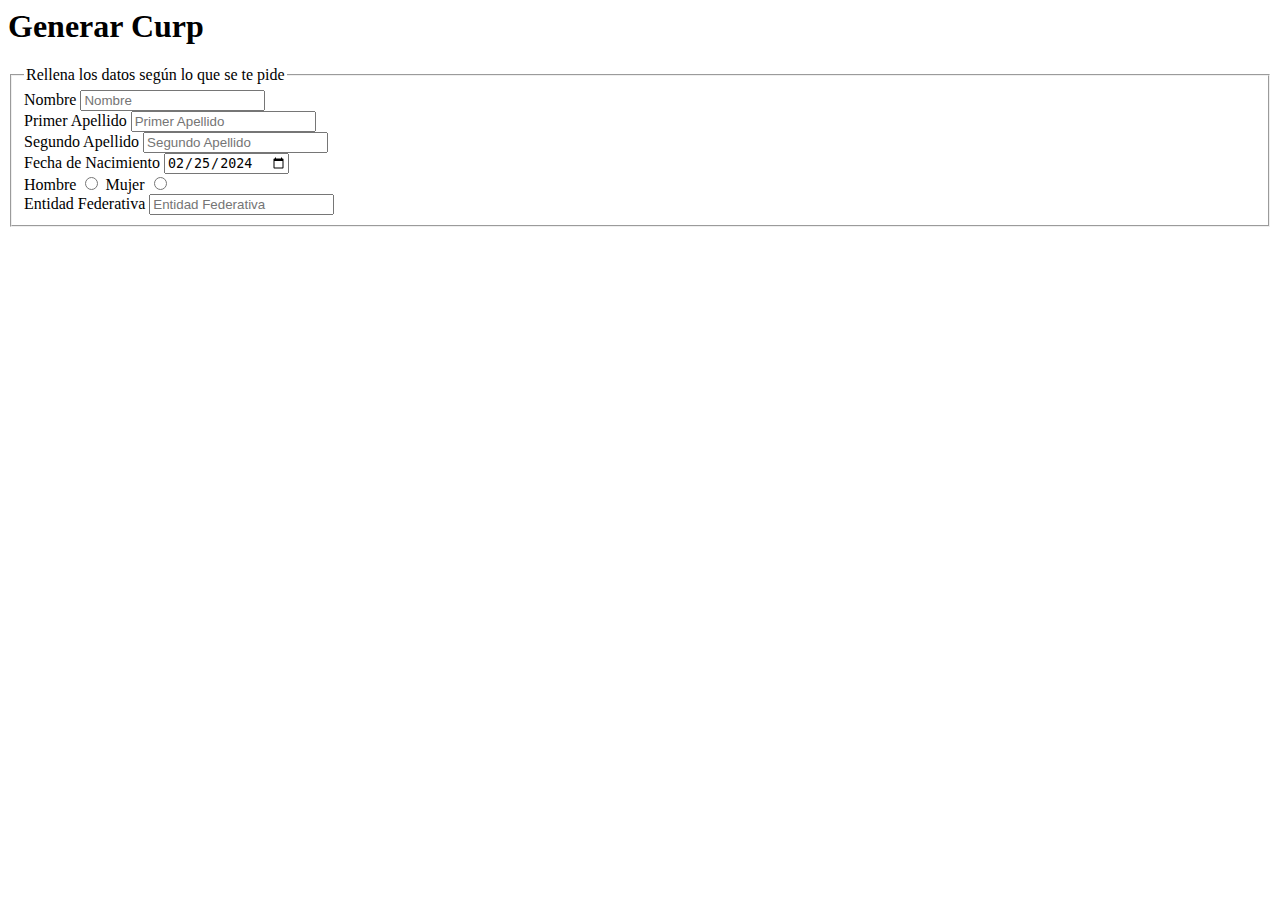
==== Formularios/generarCurp/index.html @ 34d40568 "Practicas sobre Formularios" ====
<head>
  <meta charset="UTF-8">
  <meta name="viewport" content="width=device-width, initial-scale=1.0">
  <title>Generar Curp</title>
  <link rel="stylesheet" href="estilo.css">
</head>
<body>
    <h1 class="titulo">Generar Curp</h1>

    <!--Formulario-->
    <main class="contenedor">
        <form class="formulario">
            <fieldset>
                <legend>Rellena los datos según lo que se te pide</legend>
                <div class="contenedor-campos">
                    <div class="campo">
                        <label for="">Nombre</label>
                        <input class="input-text" type="text" placeholder="Nombre" minlength="5" maxlength="40">
                    </div>
                    <div class="campo">
                        <label for="">Primer Apellido</label>
                        <input class="input-text" type="text" placeholder="Primer Apellido" minlength="5" maxlength="40">
                    </div>
                    <div class="campo">
                        <label for="">Segundo Apellido</label>
                        <input class="input-text" type="text" placeholder="Segundo Apellido" minlength="5" maxlength="40">
                    </div>
                    <div class="campo">
                        <label for="">Fecha de Nacimiento</label>
                         <input type="date" value="2024-02-25">
                    </div>
                    <div class="campo">
                        <label for="">Hombre</label>
                         <input type="radio" name="genero">

                         <label for="">Mujer</label>
                         <input type="radio" name="genero">
                    </div>
                      <div class="campo">
                        <label for="">Entidad Federativa</label>
                        <input class="input-text" type="text" placeholder="Entidad Federativa" minlength="5" maxlength="40">
                    </div>
                </div>
            </fieldset>
        </form>
    </main>
</body>
</html>
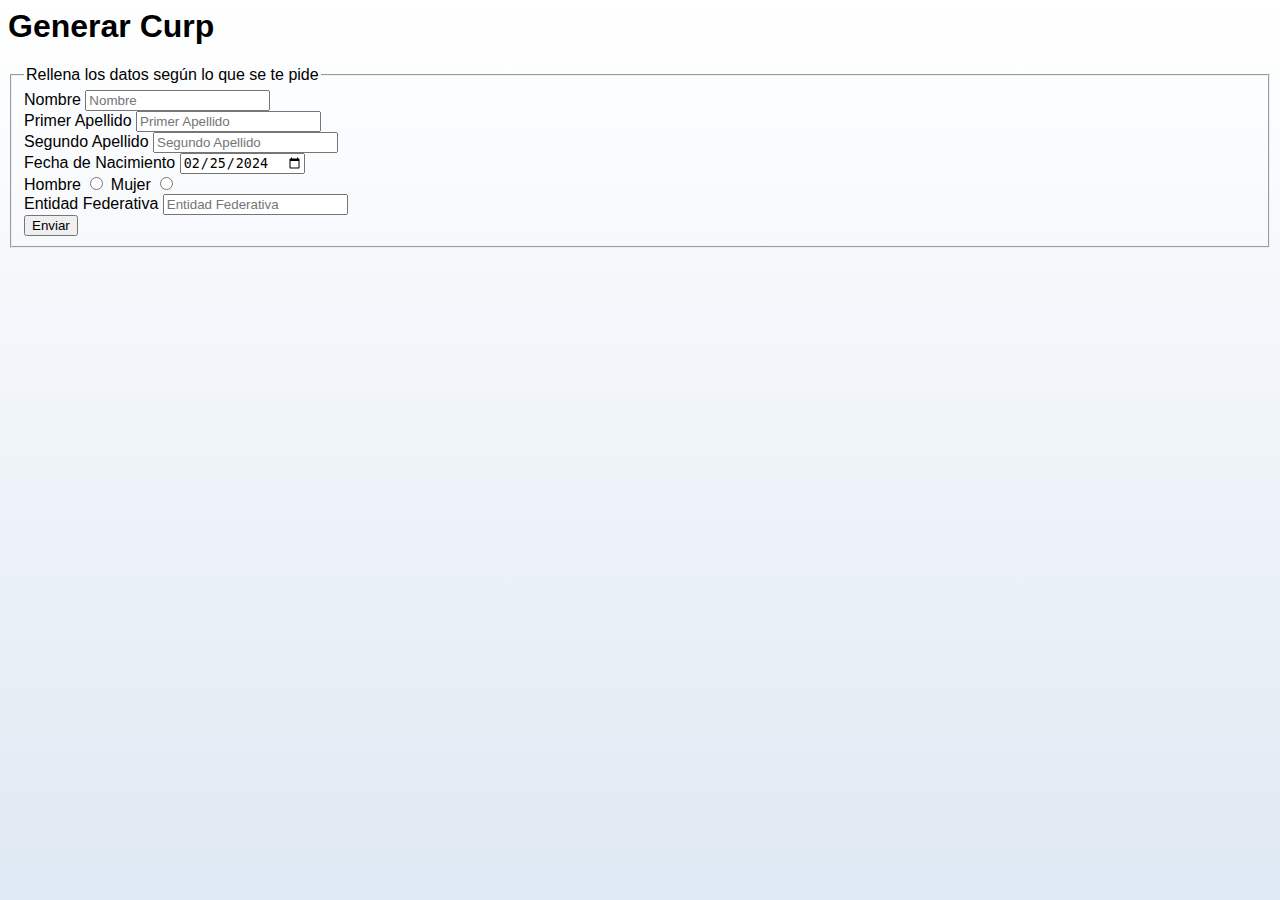
==== commit 91c78a6e: "función básica de toma de datos con JS" ====
--- a/Formularios/generarCurp/index.html
+++ b/Formularios/generarCurp/index.html
@@ -2,7 +2,7 @@
   <meta charset="UTF-8">
   <meta name="viewport" content="width=device-width, initial-scale=1.0">
   <title>Generar Curp</title>
-  <link rel="stylesheet" href="estilo.css">
+  <link rel="stylesheet" href="css/estilos.css">
 </head>
 <body>
     <h1 class="titulo">Generar Curp</h1>
@@ -15,35 +15,40 @@
                 <div class="contenedor-campos">
                     <div class="campo">
                         <label for="">Nombre</label>
-                        <input class="input-text" type="text" placeholder="Nombre" minlength="5" maxlength="40">
+                        <input class="input-text" id="NombreIn" type="text" placeholder="Nombre" minlength="5" maxlength="40" required>
                     </div>
                     <div class="campo">
                         <label for="">Primer Apellido</label>
-                        <input class="input-text" type="text" placeholder="Primer Apellido" minlength="5" maxlength="40">
+                        <input class="input-text" id="primerApellidoIn" type="text" placeholder="Primer Apellido" minlength="5" maxlength="40" required>
                     </div>
                     <div class="campo">
                         <label for="">Segundo Apellido</label>
-                        <input class="input-text" type="text" placeholder="Segundo Apellido" minlength="5" maxlength="40">
+                        <input class="input-text" id="segundoApellidoIn" type="text" placeholder="Segundo Apellido" minlength="5" maxlength="40">
                     </div>
                     <div class="campo">
                         <label for="">Fecha de Nacimiento</label>
-                         <input type="date" value="2024-02-25">
+                         <input type="date" id="fechaNacimientoIn" value="2024-02-25" required>
                     </div>
                     <div class="campo">
                         <label for="">Hombre</label>
-                         <input type="radio" name="genero">
+                         <input type="radio" name="genero" required>
 
                          <label for="">Mujer</label>
-                         <input type="radio" name="genero">
+                         <input type="radio" name="genero" required>
                     </div>
                       <div class="campo">
                         <label for="">Entidad Federativa</label>
-                        <input class="input-text" type="text" placeholder="Entidad Federativa" minlength="5" maxlength="40">
+                        <input class="input-text" id="entidadFedIn" type="text" placeholder="Entidad Federativa" minlength="5" maxlength="40" required>
+                    </div>
+                    <div class="boton">
+                         <input class="boton w-sm-100" type="button" value="Enviar" onclick="obtenerDatos()">
                     </div>
                 </div>
             </fieldset>
         </form>
     </main>
+    <!--Cargar scripts-->
+    <script src="js/scripts.js"></script>
 </body>
 </html>
 
--- a/Formularios/generarCurp/css/estilos.css
+++ b/Formularios/generarCurp/css/estilos.css
@@ -0,0 +1,29 @@
+/*Globales*/
+/*Propiedad o variables que pueden almacenar un color*/
+:root{
+    --blanco: #ffffff;
+    --oscuro: #212121;
+    --primario: #ffc107;
+    --secundario: #0097A7;
+    --gris: #757575;
+    --grisClaro: #dfe9f3;
+
+    --fuente-principal: 3.8rem;
+}
+
+/*Adaptar la página a cualquier tamaño de pantalla*/
+html{
+    font-size: 62.5%;
+    box-sizing: border-box; /*Hack para box-model*/
+    scroll-snap-type: y mandatory; /*Controla el scroll de la página en terminos de Y, anclandose a donde le indiquemos*/
+}
+*, *:before, *:after {
+    box-sizing: inherit;
+}
+
+/*Normalizar el tamaño*/
+body{
+    font-size: /*1rem = 10px*/ 16px;
+    font-family: 'Krub',sans-serif;
+    background-image: linear-gradient(to top, var(--grisClaro) 0%, var(--blanco) 100%); /*Asignar un degradado como fondo a la página en donde "to top" indica que irá de abajo hacia arriba*/
+}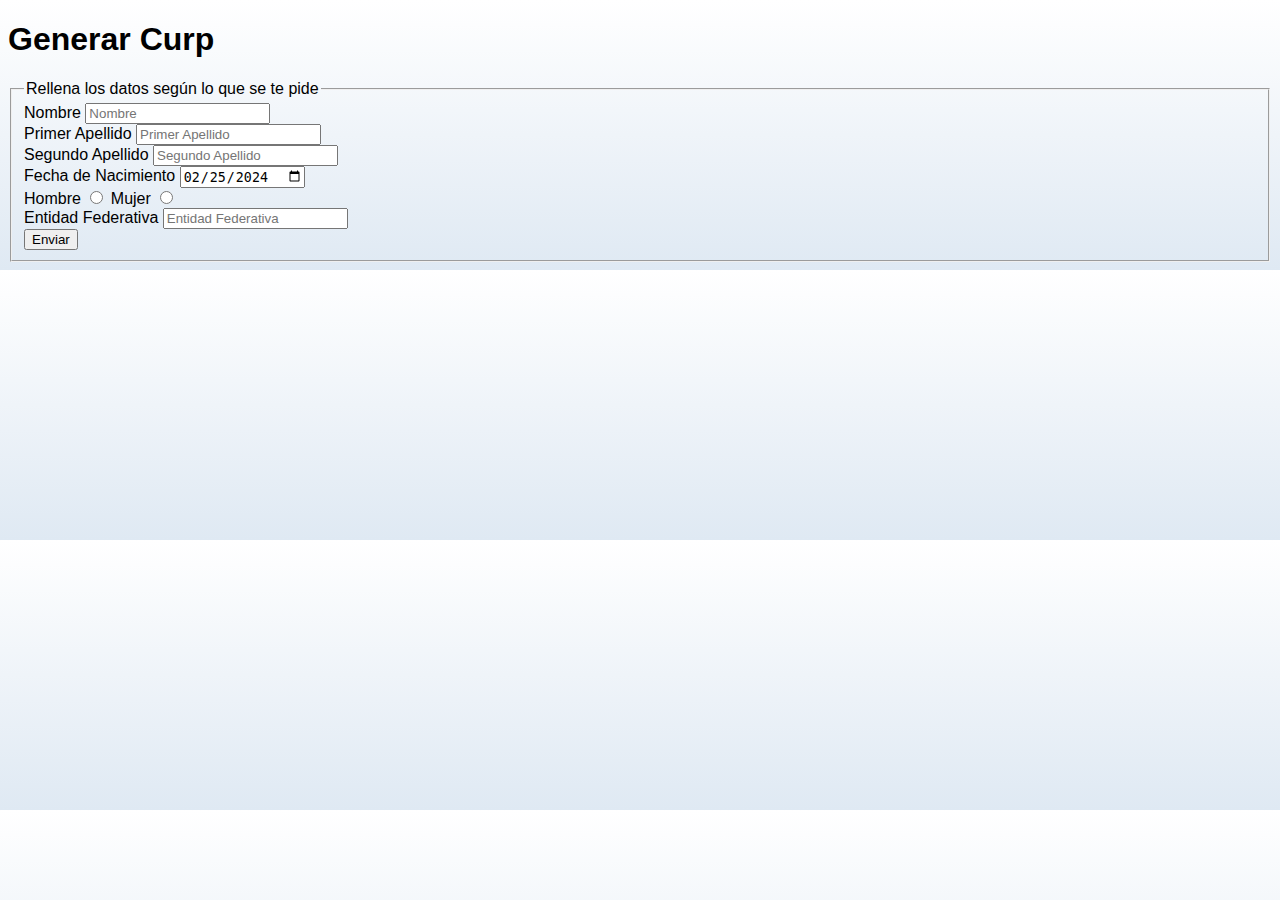
==== commit a1dbdfec: "Formulario Generador de Curp (Sin CSS)" ====
--- a/Formularios/generarCurp/index.html
+++ b/Formularios/generarCurp/index.html
@@ -1,12 +1,13 @@
+<!DOCTYPE html>
+<html lang="en">
 <head>
-  <meta charset="UTF-8">
-  <meta name="viewport" content="width=device-width, initial-scale=1.0">
-  <title>Generar Curp</title>
-  <link rel="stylesheet" href="css/estilos.css">
+    <meta charset="UTF-8">
+    <meta name="viewport" content="width=device-width, initial-scale=1.0">
+    <link rel="stylesheet" href="css/estilos.css">
+    <title>Generar Curp</title>
 </head>
 <body>
     <h1 class="titulo">Generar Curp</h1>
-
     <!--Formulario-->
     <main class="contenedor">
         <form class="formulario">
@@ -31,17 +32,17 @@
                     </div>
                     <div class="campo">
                         <label for="">Hombre</label>
-                         <input type="radio" name="genero" required>
+                         <input type="radio" name="genero" value="H" required>
 
                          <label for="">Mujer</label>
-                         <input type="radio" name="genero" required>
+                         <input type="radio" name="genero" value="M" required>
                     </div>
                       <div class="campo">
                         <label for="">Entidad Federativa</label>
                         <input class="input-text" id="entidadFedIn" type="text" placeholder="Entidad Federativa" minlength="5" maxlength="40" required>
                     </div>
                     <div class="boton">
-                         <input class="boton w-sm-100" type="button" value="Enviar" onclick="obtenerDatos()">
+                         <input class="boton w-sm-100" type="button" value="Enviar" onclick="generarCurp()">
                     </div>
                 </div>
             </fieldset>
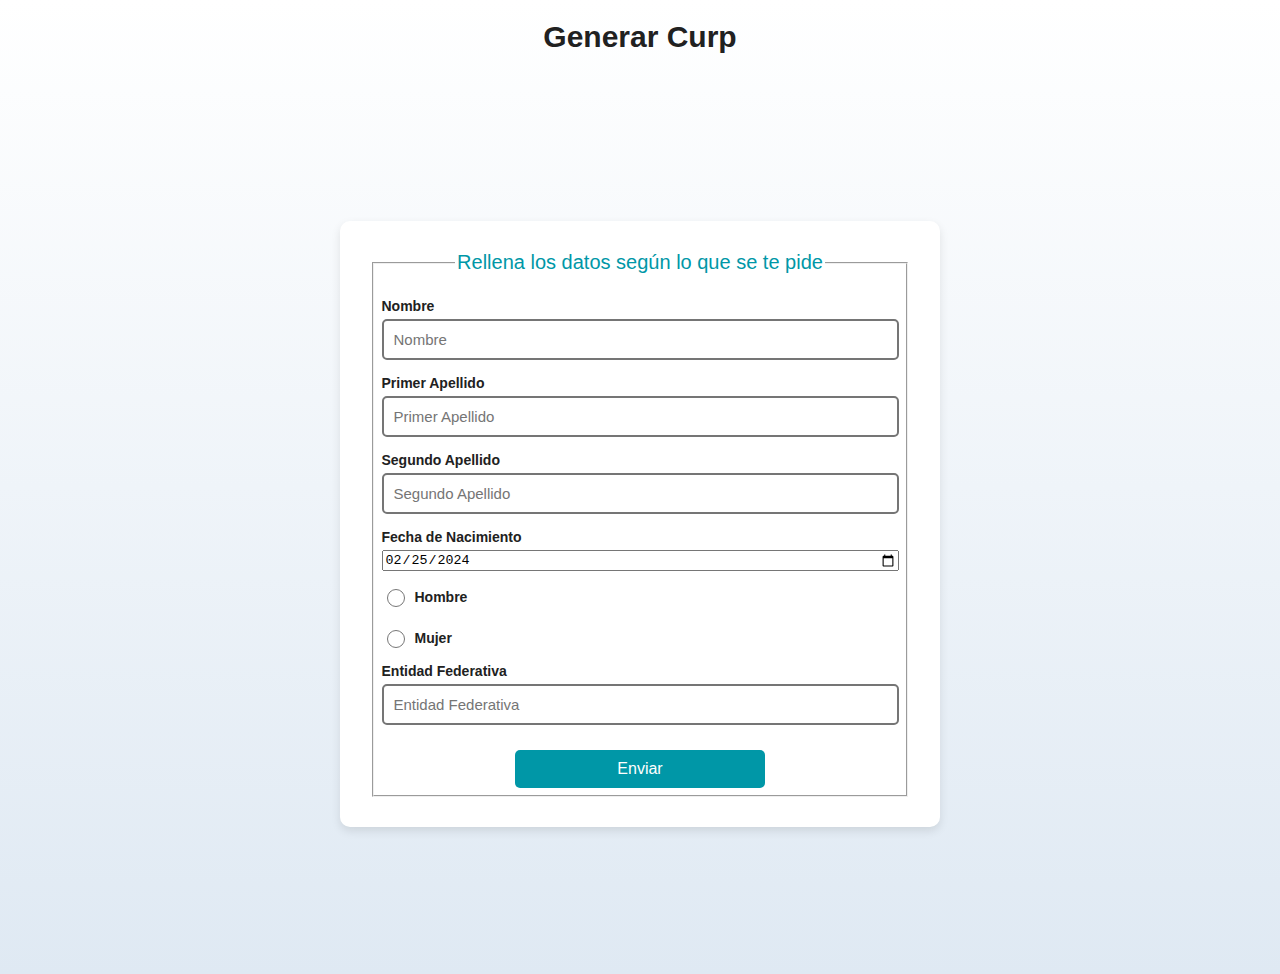
==== commit 03d96fe9: "Correcion de diseño de los radiobuttons sexo" ====
--- a/Formularios/generarCurp/index.html
+++ b/Formularios/generarCurp/index.html
@@ -30,12 +30,15 @@
                         <label for="">Fecha de Nacimiento</label>
                          <input type="date" id="fechaNacimientoIn" value="2024-02-25" required>
                     </div>
-                    <div class="campo">
-                        <label for="">Hombre</label>
-                         <input type="radio" name="genero" value="H" required>
-
-                         <label for="">Mujer</label>
-                         <input type="radio" name="genero" value="M" required>
+                    <div class="campo campo-radio">
+                        <div>
+                            <input type="radio" id="hombre" name="genero" value="H" required>
+                            <label for="hombre">Hombre</label>
+                        </div>
+                        <div>
+                            <input type="radio" id="mujer" name="genero" value="M" required>
+                            <label for="mujer">Mujer</label>
+                        </div>
                     </div>
                       <div class="campo">
                         <label for="">Entidad Federativa</label>
--- a/Formularios/generarCurp/css/estilos.css
+++ b/Formularios/generarCurp/css/estilos.css
@@ -1,6 +1,5 @@
-/*Globales*/
-/*Propiedad o variables que pueden almacenar un color*/
-:root{
+/* Globales */
+:root {
     --blanco: #ffffff;
     --oscuro: #212121;
     --primario: #ffc107;
@@ -11,19 +10,141 @@
     --fuente-principal: 3.8rem;
 }
 
-/*Adaptar la página a cualquier tamaño de pantalla*/
-html{
+/* Adaptar la página a cualquier tamaño de pantalla */
+html {
     font-size: 62.5%;
-    box-sizing: border-box; /*Hack para box-model*/
-    scroll-snap-type: y mandatory; /*Controla el scroll de la página en terminos de Y, anclandose a donde le indiquemos*/
+    box-sizing: border-box;
+    scroll-snap-type: y mandatory;
 }
+
 *, *:before, *:after {
     box-sizing: inherit;
 }
 
-/*Normalizar el tamaño*/
-body{
-    font-size: /*1rem = 10px*/ 16px;
-    font-family: 'Krub',sans-serif;
-    background-image: linear-gradient(to top, var(--grisClaro) 0%, var(--blanco) 100%); /*Asignar un degradado como fondo a la página en donde "to top" indica que irá de abajo hacia arriba*/
-}+/* Normalizar el tamaño */
+body {
+    font-size: 1rem; /* 1rem = 10px */
+    font-family: 'Krub', sans-serif;
+    background-image: linear-gradient(to top, var(--grisClaro) 0%, var(--blanco) 100%);
+    margin: 0;
+    padding: 0;
+}
+
+/* Estilo general */
+.titulo {
+    text-align: center;
+    font-size: 3rem;
+    color: var(--oscuro);
+    padding: 2rem 0;
+    margin: 0;
+    font-weight: bold;
+}
+
+.contenedor {
+    display: flex;
+    justify-content: center;
+    align-items: center;
+    min-height: 100vh;
+    padding: 2rem;
+}
+
+/* Estilo del formulario */
+.formulario {
+    background: var(--blanco);
+    border-radius: 10px;
+    padding: 3rem;
+    width: 100%;
+    max-width: 600px;
+    box-shadow: 0 4px 10px rgba(0, 0, 0, 0.1);
+}
+
+/* Estilo de los campos */
+.fieldset {
+    border: none;
+}
+
+legend {
+    font-size: 2rem;
+    color: var(--secundario);
+    text-align: center;
+    margin-bottom: 2rem;
+}
+
+.contenedor-campos {
+    display: flex;
+    flex-direction: column;
+    gap: 1.5rem;
+}
+
+.campo {
+    display: flex;
+    flex-direction: column;
+    gap: 0.5rem;
+}
+
+label {
+    font-size: 1.4rem;
+    color: var(--oscuro);
+    font-weight: 600;
+}
+
+.input-text {
+    padding: 1rem;
+    font-size: 1.5rem;
+    border: 2px solid var(--gris);
+    border-radius: 5px;
+    transition: 0.3s;
+}
+
+.input-text:focus {
+    border-color: var(--primario);
+    outline: none;
+}
+
+input[type="radio"] {
+    margin-right: 0.5rem;
+}
+
+.boton {
+    text-align: center;
+}
+
+.boton input {
+    background-color: var(--secundario);
+    color: var(--blanco);
+    padding: 1rem 3rem;
+    border: none;
+    border-radius: 5px;
+    font-size: 1.6rem;
+    cursor: pointer;
+    transition: 0.3s;
+    width: 100%;
+    max-width: 250px;
+    margin-top: 1rem;
+}
+
+.boton input:hover {
+    background-color: var(--primario);
+}
+
+input[type="radio"]:checked + label {
+    font-weight: bold;
+    color: var(--secundario);
+}
+
+.campo-radio {
+    display: flex;
+    gap: 2rem; /* Espacio entre opciones */
+}
+
+.campo-radio div {
+    display: flex;
+    align-items: center;
+    gap: 0.5rem; /* Espacio entre radio y label */
+}
+
+input[type="radio"] {
+    width: 18px;
+    height: 18px;
+    accent-color: var(--secundario); /* Cambia el color del radio button */
+}
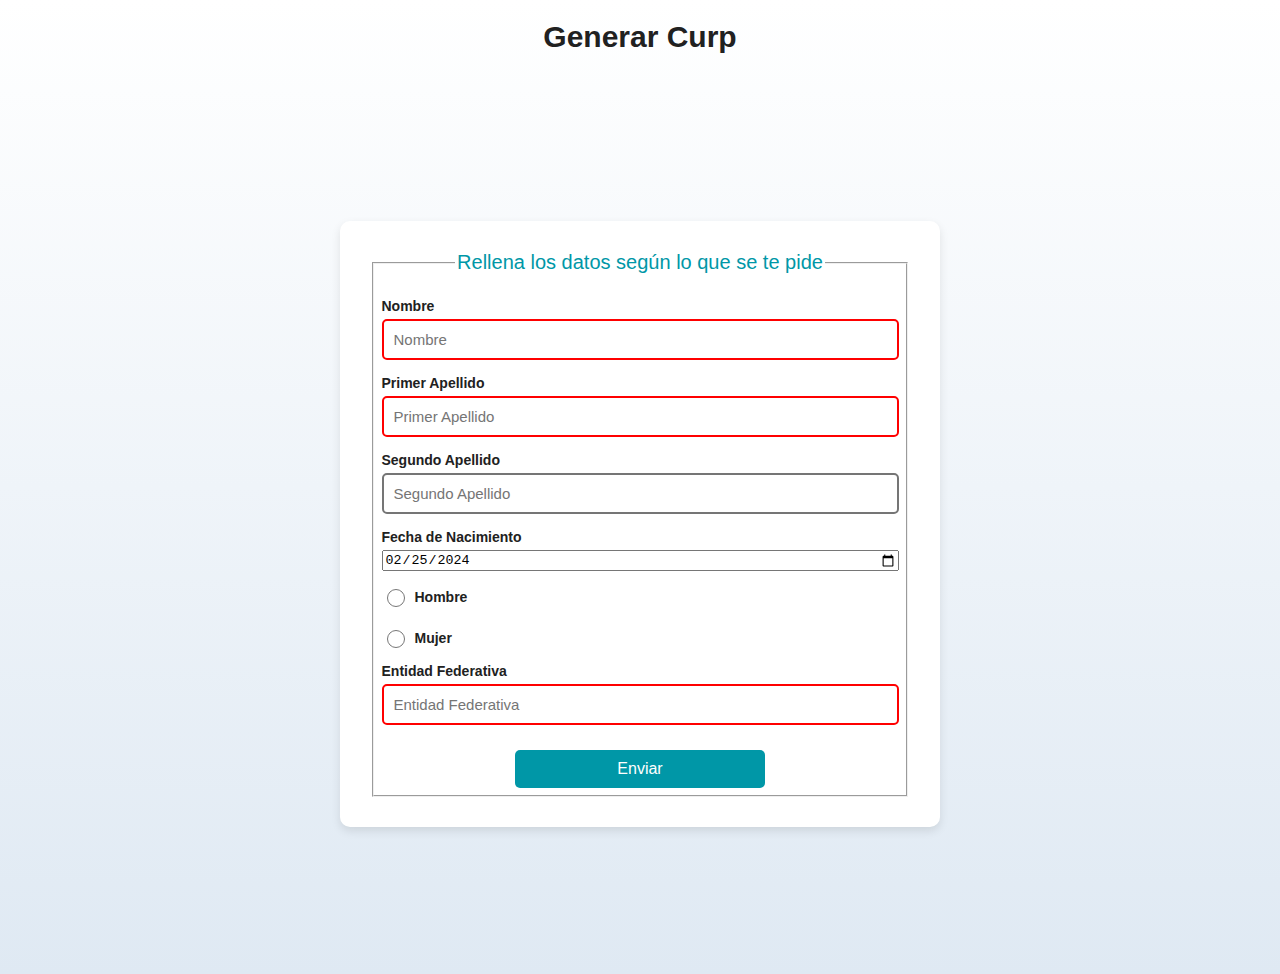
==== commit 762b4288: "Agregar color al borde si dato ingresado es incorrecto" ====
--- a/Formularios/generarCurp/index.html
+++ b/Formularios/generarCurp/index.html
@@ -16,7 +16,7 @@
                 <div class="contenedor-campos">
                     <div class="campo">
                         <label for="">Nombre</label>
-                        <input class="input-text" id="NombreIn" type="text" placeholder="Nombre" minlength="5" maxlength="40" required>
+                        <input class="input-text" id="NombreIn" type="text" placeholder="Nombre" minlength="5" maxlength="40" title="Nombre no válido" required>
                     </div>
                     <div class="campo">
                         <label for="">Primer Apellido</label>
--- a/Formularios/generarCurp/css/estilos.css
+++ b/Formularios/generarCurp/css/estilos.css
@@ -148,3 +148,7 @@
     height: 18px;
     accent-color: var(--secundario); /* Cambia el color del radio button */
 }
+
+.input-text:invalid {
+    border-color: red;
+}
